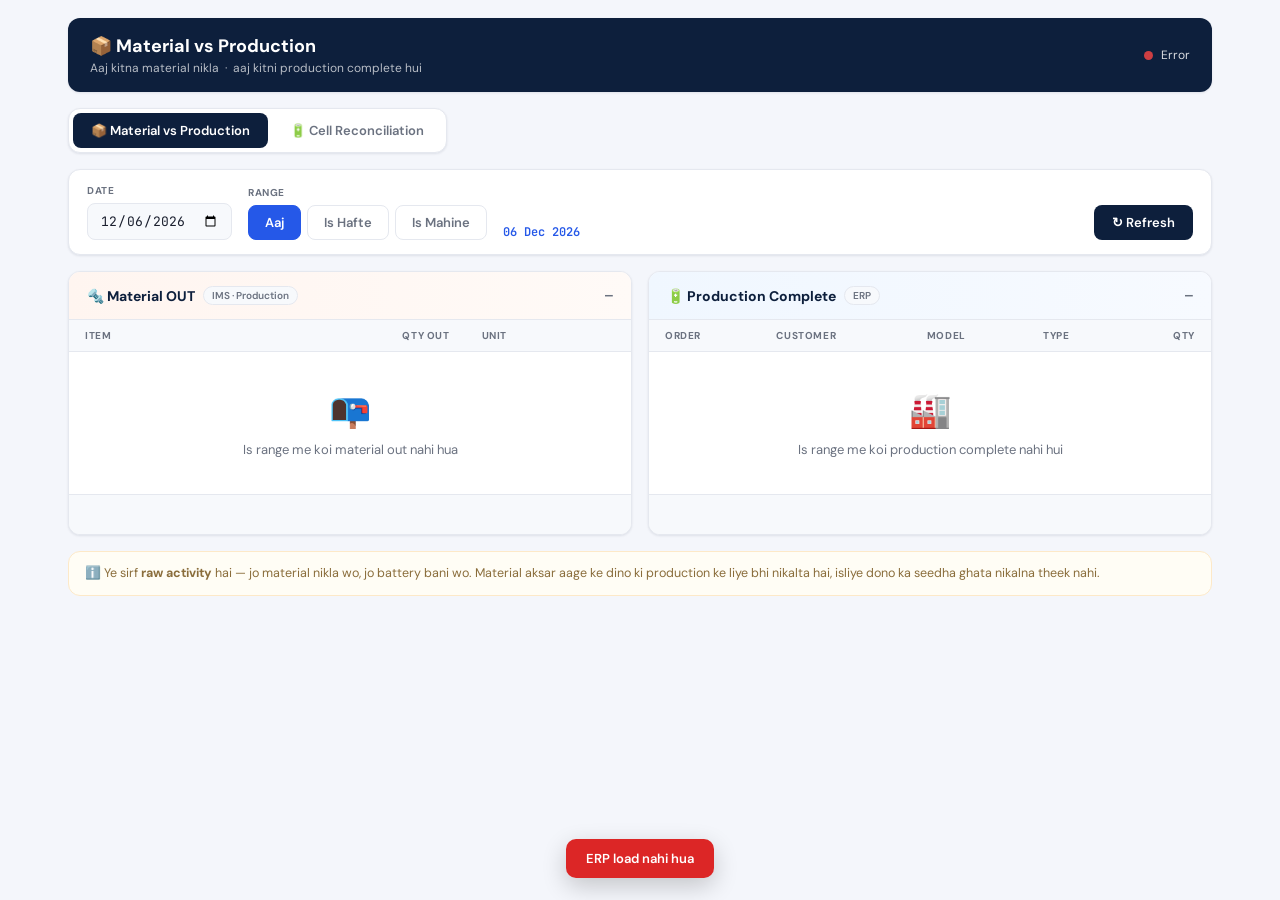
==== MaterialProd/index.html @ ee2bf345 "Update index.html" ====
<!DOCTYPE html>
<html lang="en">
<head>
  <meta charset="UTF-8">
  <meta name="viewport" content="width=device-width, initial-scale=1.0">
  <title>Material vs Production — Litpax</title>
  <link rel="preconnect" href="https://fonts.googleapis.com">
  <link href="https://fonts.googleapis.com/css2?family=DM+Sans:wght@400;500;600;700&family=JetBrains+Mono:wght@500;700&display=swap" rel="stylesheet">
  <link rel="stylesheet" href="style.css">
</head>
<body>

  <!-- Top bar -->
  <header class="topbar">
    <div class="tb-left">
      <div class="tb-title">📦 Material vs Production</div>
      <div class="tb-sub">Aaj kitna material nikla &nbsp;·&nbsp; aaj kitni production complete hui</div>
    </div>
    <div class="tb-right">
      <span class="dot" id="dot"></span>
      <span id="dot-lbl">Connecting…</span>
    </div>
  </header>

  <!-- Tabs -->
  <nav class="tabs">
    <button class="tab active" id="tab-mp"   onclick="MPapp.switchView('mp')">📦 Material vs Production</button>
    <button class="tab"        id="tab-cell" onclick="MPapp.switchView('cell')">🔋 Cell Reconciliation</button>
  </nav>

  <!-- Controls -->
  <div class="controls">
    <div class="ctrl-group">
      <label class="ctrl-lbl">Date</label>
      <input type="date" id="anchor-date" class="date-inp" onchange="MPapp.load()">
    </div>

    <div class="ctrl-group">
      <label class="ctrl-lbl">Range</label>
      <div class="pills">
        <button class="pill active" id="pill-day"   onclick="MPapp.setMode('day')">Aaj</button>
        <button class="pill"        id="pill-week"  onclick="MPapp.setMode('week')">Is Hafte</button>
        <button class="pill"        id="pill-month" onclick="MPapp.setMode('month')">Is Mahine</button>
      </div>
    </div>

    <div class="ctrl-group ctrl-grow">
      <span class="range-note" id="range-note">—</span>
    </div>

    <button class="btn-entry" id="btn-entry" style="display:none;" onclick="MPapp.openEntry()">+ Entry</button>
    <button class="btn-refresh" onclick="MPapp.load()">↻ Refresh</button>
  </div>

  <div id="view-mp">
  <!-- Two panels -->
  <div class="grid">

    <!-- Material OUT (IMS) -->
    <section class="panel">
      <div class="panel-head out">
        <div class="ph-title">🔩 Material OUT <span class="ph-src">IMS · Production</span></div>
        <div class="ph-count" id="mat-count">—</div>
      </div>
      <div class="panel-body">
        <table>
          <thead>
            <tr><th>Item</th><th class="r">Qty Out</th><th>Unit</th></tr>
          </thead>
          <tbody id="mat-tb">
            <tr class="lrow"><td colspan="3"><span class="spin"></span> Loading…</td></tr>
          </tbody>
        </table>
        <div class="empty" id="mat-empty" style="display:none;">
          <div class="ei">📭</div><div class="et">Is range me koi material out nahi hua</div>
        </div>
      </div>
      <div class="panel-foot" id="mat-foot"></div>
    </section>

    <!-- Production Complete (ERP) -->
    <section class="panel">
      <div class="panel-head made">
        <div class="ph-title">🔋 Production Complete <span class="ph-src">ERP</span></div>
        <div class="ph-count" id="prod-count">—</div>
      </div>
      <div class="panel-body">
        <table>
          <thead>
            <tr><th>Order</th><th>Customer</th><th>Model</th><th>Type</th><th class="r">Qty</th></tr>
          </thead>
          <tbody id="prod-tb">
            <tr class="lrow"><td colspan="5"><span class="spin"></span> Loading…</td></tr>
          </tbody>
        </table>
        <div class="empty" id="prod-empty" style="display:none;">
          <div class="ei">🏭</div><div class="et">Is range me koi production complete nahi hui</div>
        </div>
      </div>
      <div class="panel-foot" id="prod-foot"></div>
    </section>

  </div>

  <div class="hint">
    ℹ️ Ye sirf <b>raw activity</b> hai — jo material nikla wo, jo battery bani wo. Material aksar aage
    ke dino ki production ke liye bhi nikalta hai, isliye dono ka seedha ghata nikalna theek nahi.
  </div>
  </div><!-- /view-mp -->

  <!-- ===== CELL RECONCILIATION ===== -->
  <div id="view-cell" style="display:none;">
    <div class="cr-warn" id="cr-warn" style="display:none;"></div>

    <div class="cr-cards">
      <div class="cr-card"><div class="cr-lbl">Cells Issued (net)</div><div class="cr-val" id="cr-issued">—</div><div class="cr-sub" id="cr-issued-sub"></div></div>
      <div class="cr-card"><div class="cr-lbl">Batteries Bani</div><div class="cr-val" id="cr-bani">—</div></div>
      <div class="cr-card"><div class="cr-lbl">Cells Consumed</div><div class="cr-val" id="cr-consumed">—</div><div class="cr-sub">Bani × Cells/Battery</div></div>
      <div class="cr-card gap" id="cr-gap-card"><div class="cr-lbl">Gap (Issued − Consumed)</div><div class="cr-val" id="cr-gap">—</div><div class="cr-sub" id="cr-gap-sub"></div></div>
      <div class="cr-card"><div class="cr-lbl">Dispatched</div><div class="cr-val" id="cr-disp">—</div></div>
      <div class="cr-card"><div class="cr-lbl">FG Pending</div><div class="cr-val" id="cr-fg">—</div><div class="cr-sub">Bani − Dispatch (shuru se)</div></div>
    </div>

    <div class="grid">
      <section class="panel">
        <div class="panel-head made">
          <div class="ph-title">🔋 Model-wise <span class="ph-src">Manual Entry</span></div>
          <div class="ph-count" id="crm-count">—</div>
        </div>
        <div class="panel-body">
          <table>
            <thead><tr><th>Model</th><th class="r">Cells/Batt</th><th class="r">Bani</th><th class="r">Dispatch</th><th class="r">Cells Consumed</th></tr></thead>
            <tbody id="crm-tb"></tbody>
          </table>
        </div>
      </section>

      <section class="panel">
        <div class="panel-head out">
          <div class="ph-title">📅 Daily Trend <span class="ph-src">IMS + Entry</span></div>
        </div>
        <div class="panel-body">
          <table>
            <thead><tr><th>Date</th><th class="r">Issued</th><th class="r">Bani</th><th class="r">Consumed</th><th class="r">Gap</th><th class="r">Floor Bal.</th></tr></thead>
            <tbody id="crd-tb"></tbody>
          </table>
        </div>
      </section>
    </div>

  
  </div><!-- /view-cell -->

  <!-- Entry modal -->
  <div class="modal-bg" id="entry-modal" style="display:none;" onclick="if(event.target===this)MPapp.closeEntry()">
    <div class="modal">
      <div class="modal-head"><span>🔋 Daily Entry</span><button class="modal-x" onclick="MPapp.closeEntry()">✕</button></div>
      <div class="modal-body">
        <div class="f-row">
          <div class="f-col"><label class="ctrl-lbl">Date</label><input type="date" id="en-date" class="date-inp" onchange="MPapp.loadEntryFor()"></div>
          <div class="f-col"><label class="ctrl-lbl">Entered By</label><input type="text" id="en-by" class="txt-inp" placeholder="Naam"></div>
        </div>
        <table class="en-table">
          <thead><tr><th>Model</th><th class="r">Bani</th><th class="r">Dispatch</th><th></th></tr></thead>
          <tbody id="en-tb"></tbody>
        </table>
        <button class="btn-addrow" onclick="MPapp.addEntryRow()">+ Row</button>
        <div class="en-note" id="en-note"></div>
      </div>
      <div class="modal-foot">
        <button class="btn-cancel" onclick="MPapp.closeEntry()">Cancel</button>
        <button class="btn-save" id="en-save" onclick="MPapp.saveEntry()">Save</button>
      </div>
    </div>
  </div>

  <div class="toast" id="toast"></div>

  <script src="config.js"></script>
  <script src="app.js"></script>
</body>
</html>
---- MaterialProd/style.css ----
:root{
  --navy:#0d1f3c; --accent:#2558e8; --accent-dim:#eaf0ff;
  --green:#10a34a; --orange:#ea580c; --red:#dc2626; --purple:#7c3aed; --teal:#0891b2;
  --bg:#f4f6fb; --surface:#fff; --s2:#f7f9fc; --border:#e5e8ef;
  --text:#1a1f2e; --muted:#6b7280; --light:#9ca3af;
  --mono:'JetBrains Mono',monospace;
  --r:12px; --shadow:0 1px 3px rgba(13,31,60,.06),0 1px 2px rgba(13,31,60,.04);
}
*{box-sizing:border-box;margin:0;padding:0;}
body{font-family:'DM Sans',sans-serif;background:var(--bg);color:var(--text);padding:18px;max-width:1180px;margin:0 auto;}
button,input,select{font-family:inherit;}

/* ── Top bar ── */
.topbar{display:flex;justify-content:space-between;align-items:center;background:var(--navy);color:#fff;
  padding:16px 22px;border-radius:var(--r);margin-bottom:16px;box-shadow:var(--shadow);}
.tb-title{font-size:18px;font-weight:700;}
.tb-sub{font-size:12px;opacity:.7;margin-top:2px;}
.tb-right{display:flex;align-items:center;gap:8px;font-size:12px;opacity:.85;}
.dot{width:9px;height:9px;border-radius:50%;background:#f59e0b;}
.dot.ok{background:#22c55e;} .dot.err{background:#ef4444;}

/* ── Tabs ── */
.tabs{display:inline-flex;gap:4px;padding:4px;margin-bottom:16px;background:var(--surface);
  border:1px solid var(--border);border-radius:var(--r);box-shadow:var(--shadow);}
.tab{font-size:13px;font-weight:600;padding:9px 18px;border:none;border-radius:8px;
  background:transparent;color:var(--muted);cursor:pointer;transition:all .12s;}
.tab:hover{color:var(--navy);background:var(--s2);}
.tab.active{background:var(--navy);color:#fff;}

/* ── Controls ── */
.controls{display:flex;align-items:flex-end;gap:16px;flex-wrap:wrap;background:var(--surface);
  padding:14px 18px;border-radius:var(--r);border:1px solid var(--border);box-shadow:var(--shadow);margin-bottom:16px;}
.ctrl-group{display:flex;flex-direction:column;gap:6px;}
.ctrl-grow{flex:1;min-width:120px;}
.ctrl-lbl{font-size:10px;font-weight:700;color:var(--muted);text-transform:uppercase;letter-spacing:.6px;}
.date-inp{font-family:var(--mono);font-size:13px;padding:8px 12px;border:1.5px solid var(--border);
  border-radius:8px;background:var(--s2);color:var(--text);outline:none;cursor:pointer;}
.date-inp:focus{border-color:var(--accent);}
.pills{display:flex;gap:6px;}
.pill{font-size:13px;font-weight:600;padding:8px 16px;border:1.5px solid var(--border);border-radius:8px;
  background:var(--surface);color:var(--muted);cursor:pointer;transition:all .12s;}
.pill:hover{border-color:var(--accent);color:var(--accent);}
.pill.active{background:var(--accent);border-color:var(--accent);color:#fff;}
.range-note{font-family:var(--mono);font-size:12px;color:var(--accent);font-weight:600;}
.btn-refresh{font-size:13px;font-weight:600;padding:9px 18px;border:none;border-radius:8px;
  background:var(--navy);color:#fff;cursor:pointer;transition:opacity .12s;}
.btn-refresh:hover{opacity:.88;}
.btn-entry{font-size:13px;font-weight:600;padding:9px 18px;border:none;border-radius:8px;
  background:var(--accent);color:#fff;cursor:pointer;transition:opacity .12s;}
.btn-entry:hover{opacity:.88;}

/* ── Grid / Panels ── */
.grid{display:grid;grid-template-columns:1fr 1fr;gap:16px;}
@media(max-width:820px){.grid{grid-template-columns:1fr;}}

.panel{background:var(--surface);border:1px solid var(--border);border-radius:var(--r);
  box-shadow:var(--shadow);overflow:hidden;display:flex;flex-direction:column;}
.panel-head{display:flex;justify-content:space-between;align-items:center;padding:14px 18px;
  border-bottom:1px solid var(--border);}
.panel-head.out{background:linear-gradient(90deg,#fff5f0,#fffaf7);}
.panel-head.made{background:linear-gradient(90deg,#f0f7ff,#f7faff);}
.ph-title{font-size:14px;font-weight:700;color:var(--navy);display:flex;align-items:center;gap:8px;}
.ph-src{font-size:10px;font-weight:600;color:var(--muted);background:var(--s2);padding:2px 8px;
  border-radius:10px;border:1px solid var(--border);}
.ph-count{font-family:var(--mono);font-size:13px;font-weight:700;color:var(--muted);}
.panel-body{overflow-x:auto;}

table{width:100%;border-collapse:collapse;font-size:13px;}
thead th{background:var(--s2);text-align:left;padding:9px 16px;font-size:10px;font-weight:700;
  color:var(--muted);text-transform:uppercase;letter-spacing:.6px;border-bottom:1px solid var(--border);
  position:sticky;top:0;white-space:nowrap;}
thead th.r,td.r{text-align:right;}
tbody td{padding:10px 16px;border-bottom:1px solid var(--border);}
tbody tr:last-child td{border-bottom:none;}
tbody tr:hover td{background:#fafbff;}
.td-id{font-family:var(--mono);font-size:11px;color:var(--accent);font-weight:600;}
.td-name{font-weight:600;color:var(--navy);}
.qty{font-family:var(--mono);font-weight:700;}
.qty.out{color:var(--orange);}
.qty.made{color:var(--green);}
.unit{color:var(--muted);font-size:12px;}
.lrow td{text-align:center;color:var(--muted);padding:26px;}

.empty{text-align:center;padding:36px 20px;}
.ei{font-size:34px;margin-bottom:8px;}
.et{font-size:13px;color:var(--muted);}

.panel-foot{padding:11px 18px;background:var(--s2);border-top:1px solid var(--border);
  font-size:12px;color:var(--muted);font-weight:600;min-height:40px;}
.panel-foot b{color:var(--navy);font-family:var(--mono);}

.hint{margin-top:16px;background:#fffdf5;border:1px solid #fde9c8;border-radius:var(--r);
  padding:12px 16px;font-size:12.5px;color:#8a6d3b;line-height:1.5;}

/* ── Cell Reconciliation: note ── */
.cr-warn{margin-bottom:16px;background:#fffdf5;border:1px solid #fde9c8;border-radius:var(--r);
  padding:12px 16px;font-size:12.5px;color:#8a6d3b;line-height:1.6;}

/* ── Cell Reconciliation: cards ── */
.cr-cards{display:grid;grid-template-columns:repeat(6,1fr);gap:12px;margin-bottom:16px;}
@media(max-width:1000px){.cr-cards{grid-template-columns:repeat(3,1fr);}}
@media(max-width:560px){.cr-cards{grid-template-columns:repeat(2,1fr);}}
.cr-card{position:relative;overflow:hidden;background:var(--surface);border:1px solid var(--border);
  border-radius:var(--r);box-shadow:var(--shadow);padding:14px 14px 14px 18px;}
.cr-card::before{content:'';position:absolute;left:0;top:0;bottom:0;width:4px;background:var(--border);}
.cr-cards .cr-card:nth-child(1)::before{background:var(--accent);}
.cr-cards .cr-card:nth-child(2)::before{background:var(--green);}
.cr-cards .cr-card:nth-child(3)::before{background:var(--purple);}
.cr-cards .cr-card:nth-child(5)::before{background:var(--teal);}
.cr-cards .cr-card:nth-child(6)::before{background:var(--orange);}
.cr-lbl{font-size:10px;font-weight:700;color:var(--muted);text-transform:uppercase;letter-spacing:.6px;}
.cr-val{font-family:var(--mono);font-size:24px;font-weight:700;color:var(--navy);margin-top:8px;line-height:1.1;}
.cr-sub{font-size:11px;color:var(--light);margin-top:6px;min-height:14px;line-height:1.4;}
.cr-card.gap.ok{background:#f0fdf4;border-color:#bbf7d0;}
.cr-card.gap.ok::before{background:var(--green);}
.cr-card.gap.ok .cr-val{color:var(--green);}
.cr-card.gap.warn{background:#fff7ed;border-color:#fed7aa;}
.cr-card.gap.warn::before{background:var(--orange);}
.cr-card.gap.warn .cr-val{color:var(--orange);}
.cr-card.gap.bad{background:#fef2f2;border-color:#fecaca;}
.cr-card.gap.bad::before{background:var(--red);}
.cr-card.gap.bad .cr-val{color:var(--red);}
.neg{color:var(--red);font-weight:700;}

/* ── Entry modal ── */
.modal-bg{position:fixed;inset:0;z-index:100;background:rgba(13,31,60,.5);backdrop-filter:blur(2px);
  display:flex;align-items:center;justify-content:center;padding:16px;}
.modal{background:var(--surface);border-radius:16px;width:100%;max-width:620px;max-height:90vh;
  display:flex;flex-direction:column;overflow:hidden;box-shadow:0 20px 50px rgba(13,31,60,.25);}
.modal-head{display:flex;justify-content:space-between;align-items:center;padding:16px 20px;
  background:var(--navy);color:#fff;font-size:15px;font-weight:700;}
.modal-x{width:30px;height:30px;border:none;border-radius:8px;background:rgba(255,255,255,.14);
  color:#fff;font-size:14px;cursor:pointer;}
.modal-x:hover{background:rgba(255,255,255,.25);}
.modal-body{padding:18px 20px;overflow:auto;}
.modal-foot{display:flex;justify-content:flex-end;gap:10px;padding:14px 20px;
  border-top:1px solid var(--border);background:var(--s2);}

.f-row{display:grid;grid-template-columns:1fr 1fr;gap:12px;margin-bottom:16px;}
.f-col{display:flex;flex-direction:column;gap:6px;}
.f-col .date-inp{width:100%;}
.txt-inp,.num-inp,.en-model{width:100%;font-size:13px;padding:8px 12px;border:1.5px solid var(--border);
  border-radius:8px;background:var(--s2);color:var(--text);outline:none;transition:border-color .12s;}
.txt-inp:focus,.num-inp:focus,.en-model:focus{border-color:var(--accent);background:var(--surface);}
.en-model{appearance:none;-webkit-appearance:none;padding-right:32px;cursor:pointer;
  background-image:url("data:image/svg+xml,%3Csvg xmlns='http://www.w3.org/2000/svg' width='12' height='12' viewBox='0 0 24 24' fill='none' stroke='%236b7280' stroke-width='2.5'%3E%3Cpath d='M6 9l6 6 6-6'/%3E%3C/svg%3E");
  background-repeat:no-repeat;background-position:right 11px center;}
.num-inp{font-family:var(--mono);text-align:right;}

.en-table thead th{position:static;background:none;padding:0 6px 8px;}
.en-table tbody td{padding:6px;border-bottom:none;}
.en-table tbody tr:hover td{background:none;}
.en-table td:nth-child(2),.en-table td:nth-child(3){width:110px;}
.en-table td:last-child{width:40px;text-align:center;}

.btn-rm{width:30px;height:30px;border:none;border-radius:8px;background:#fef2f2;color:var(--red);
  font-size:13px;cursor:pointer;}
.btn-rm:hover{background:#fee2e2;}
.btn-addrow{width:100%;margin-top:10px;padding:10px;font-size:13px;font-weight:600;
  border:1.5px dashed var(--border);border-radius:8px;background:var(--s2);color:var(--muted);cursor:pointer;}
.btn-addrow:hover{border-color:var(--accent);color:var(--accent);background:var(--accent-dim);}
.en-note{margin-top:12px;font-size:12px;color:#8a6d3b;}
.en-note:empty{display:none;}

.btn-cancel{font-size:13px;font-weight:600;padding:9px 16px;border:1.5px solid var(--border);
  border-radius:8px;background:var(--surface);color:var(--muted);cursor:pointer;}
.btn-cancel:hover{border-color:var(--navy);color:var(--navy);}
.btn-save{font-size:13px;font-weight:600;padding:9px 22px;border:none;border-radius:8px;
  background:var(--green);color:#fff;cursor:pointer;}
.btn-save:hover{opacity:.9;}
.btn-save:disabled{opacity:.6;cursor:wait;}

/* ── Spinner / Toast ── */
.spin{display:inline-block;width:14px;height:14px;border:2px solid var(--border);
  border-top-color:var(--accent);border-radius:50%;animation:sp .7s linear infinite;vertical-align:middle;margin-right:6px;}
@keyframes sp{to{transform:rotate(360deg);}}
.toast{position:fixed;bottom:22px;left:50%;transform:translateX(-50%) translateY(80px);
  background:var(--navy);color:#fff;padding:11px 20px;border-radius:10px;font-size:13px;font-weight:600;
  box-shadow:0 8px 24px rgba(0,0,0,.2);opacity:0;transition:all .25s;z-index:200;}
.toast.show{transform:translateX(-50%) translateY(0);opacity:1;}
.toast.err{background:var(--red);}
.toast.ok{background:var(--green);}

@media(max-width:640px){
  .tabs{display:flex;}.tab{flex:1;padding:9px 10px;}
  .f-row{grid-template-columns:1fr;}
  .cr-val{font-size:20px;}
}
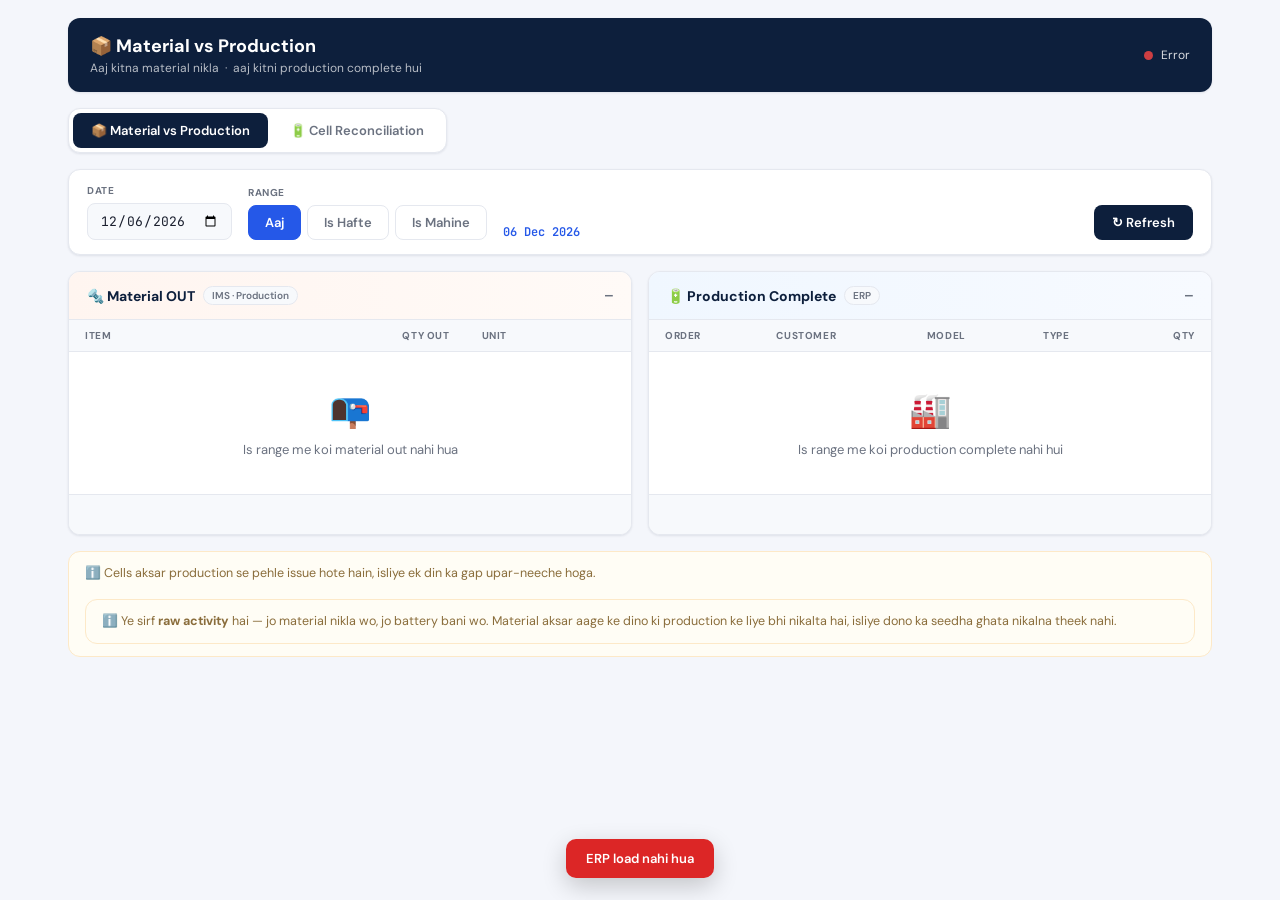
==== commit 575c77d9: "Update index.html" ====
--- a/MaterialProd/index.html
+++ b/MaterialProd/index.html
@@ -48,7 +48,9 @@
       <span class="range-note" id="range-note">—</span>
     </div>
 
-    <button class="btn-entry" id="btn-entry" style="display:none;" onclick="MPapp.openEntry()">+ Entry</button>
+    <button class="btn-open" id="btn-open" style="display:none;" onclick="MPapp.openOpening()">⚙️ Opening</button>
+    <button class="btn-entry" id="btn-bani" style="display:none;" onclick="MPapp.openEntry('Bani')">+ Production Entry</button>
+    <button class="btn-entry disp" id="btn-disp" style="display:none;" onclick="MPapp.openEntry('Dispatch')">+ Dispatch Entry</button>
     <button class="btn-refresh" onclick="MPapp.load()">↻ Refresh</button>
   </div>
 
@@ -101,6 +103,8 @@
     </section>
 
   </div>
+    <div class="hint">
+      ℹ️ Cells aksar production se pehle issue hote hain, isliye ek din ka gap upar-neeche hoga.
 
   <div class="hint">
     ℹ️ Ye sirf <b>raw activity</b> hai — jo material nikla wo, jo battery bani wo. Material aksar aage
@@ -110,6 +114,7 @@
 
   <!-- ===== CELL RECONCILIATION ===== -->
   <div id="view-cell" style="display:none;">
+    <div class="cr-open" id="cr-open" style="display:none;"></div>
     <div class="cr-warn" id="cr-warn" style="display:none;"></div>
 
     <div class="cr-cards">
@@ -142,26 +147,46 @@
         <div class="panel-body">
           <table>
             <thead><tr><th>Date</th><th class="r">Issued</th><th class="r">Bani</th><th class="r">Consumed</th><th class="r">Gap</th><th class="r">Floor Bal.</th></tr></thead>
-            <tbody id="crd-tb"></tbody>
+                        <tbody id="crd-tb"></tbody>
           </table>
         </div>
       </section>
     </div>
 
-  
+    <section class="panel fg-panel">
+      <div class="panel-head made">
+        <div class="ph-title">📦 Finished Goods Stock <span class="ph-src" id="fg-asof">—</span></div>
+        <div class="fg-tools">
+          <select id="fg-model" class="en-model fg-sel" onchange="MPapp.renderFG()"><option value="">Sabhi Models</option></select>
+          <label class="fg-chk"><input type="checkbox" id="fg-zero" onchange="MPapp.renderFG()"> 0 wale bhi</label>
+        </div>
+      </div>
+      <div class="panel-body">
+        <table>
+          <thead><tr><th>Model</th><th class="r">Opening</th><th class="r">Bani</th><th class="r">Dispatch</th><th class="r">FG Stock</th></tr></thead>
+          <tbody id="fg-tb"></tbody>
+        </table>
+      </div>
+      <div class="panel-foot" id="fg-foot"></div>
+    </section>
+
+    <div class="hint">
+      ℹ️ Cells aksar production se pehle issue hote hain, isliye ek din ka gap upar-neeche hoga.
+      Asli signal <b>Floor Balance</b> ka trend hai — agar ye lagatar badh raha hai to cells kahin ruk rahe hain.
+    </div>
   </div><!-- /view-cell -->
 
   <!-- Entry modal -->
   <div class="modal-bg" id="entry-modal" style="display:none;" onclick="if(event.target===this)MPapp.closeEntry()">
     <div class="modal">
-      <div class="modal-head"><span>🔋 Daily Entry</span><button class="modal-x" onclick="MPapp.closeEntry()">✕</button></div>
+      <div class="modal-head"><span id="en-title">🔋 Entry</span><button class="modal-x" onclick="MPapp.closeEntry()">✕</button></div>
       <div class="modal-body">
         <div class="f-row">
           <div class="f-col"><label class="ctrl-lbl">Date</label><input type="date" id="en-date" class="date-inp" onchange="MPapp.loadEntryFor()"></div>
           <div class="f-col"><label class="ctrl-lbl">Entered By</label><input type="text" id="en-by" class="txt-inp" placeholder="Naam"></div>
         </div>
         <table class="en-table">
-          <thead><tr><th>Model</th><th class="r">Bani</th><th class="r">Dispatch</th><th></th></tr></thead>
+          <thead><tr><th>Model</th><th class="r" id="en-qty-h">Qty</th><th></th></tr></thead>
           <tbody id="en-tb"></tbody>
         </table>
         <button class="btn-addrow" onclick="MPapp.addEntryRow()">+ Row</button>
@@ -170,6 +195,34 @@
       <div class="modal-foot">
         <button class="btn-cancel" onclick="MPapp.closeEntry()">Cancel</button>
         <button class="btn-save" id="en-save" onclick="MPapp.saveEntry()">Save</button>
+      </div>
+    </div>
+  </div>
+
+  <!-- Opening modal -->
+  <div class="modal-bg" id="open-modal" style="display:none;" onclick="if(event.target===this)MPapp.closeOpening()">
+    <div class="modal">
+      <div class="modal-head"><span>⚙️ Opening Stock</span><button class="modal-x" onclick="MPapp.closeOpening()">✕</button></div>
+      <div class="modal-body">
+        <div class="f-row">
+          <div class="f-col"><label class="ctrl-lbl">Start Date</label><input type="date" id="op-date" class="date-inp"></div>
+          <div class="f-col"><label class="ctrl-lbl">Floor pe Cells</label><input type="number" min="0" id="op-floor" class="num-inp"></div>
+        </div>
+        <div class="f-row">
+          <div class="f-col"><label class="ctrl-lbl">Updated By</label><input type="text" id="op-by" class="txt-inp" placeholder="Naam"></div>
+          <div class="f-col"></div>
+        </div>
+        <div class="op-hint" id="op-hint"></div>
+        <div class="ctrl-lbl op-sub">FG Opening — Model-wise</div>
+        <table class="en-table">
+          <thead><tr><th>Model</th><th class="r">Batteries</th><th></th></tr></thead>
+          <tbody id="op-tb"></tbody>
+        </table>
+        <button class="btn-addrow" onclick="MPapp.addOpeningRow()">+ Row</button>
+      </div>
+      <div class="modal-foot">
+        <button class="btn-cancel" onclick="MPapp.closeOpening()">Cancel</button>
+        <button class="btn-save" id="op-save" onclick="MPapp.saveOpening()">Save</button>
       </div>
     </div>
   </div>
--- a/MaterialProd/style.css
+++ b/MaterialProd/style.css
@@ -186,3 +186,4 @@
   .f-row{grid-template-columns:1fr;}
   .cr-val{font-size:20px;}
 }
+.btn-entry.disp{background:var(--teal);}
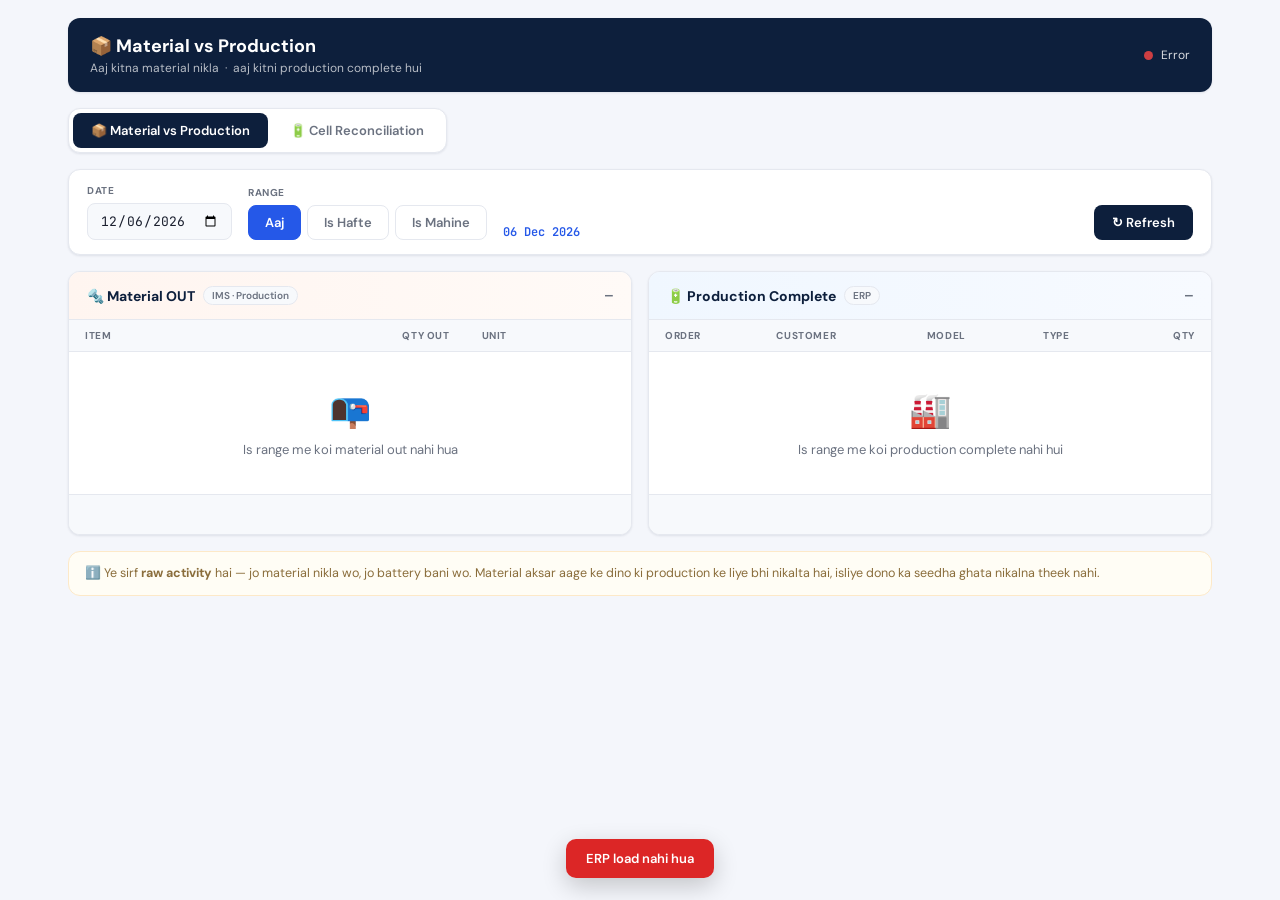
==== commit 15ec9551: "Update index.html" ====
--- a/MaterialProd/index.html
+++ b/MaterialProd/index.html
@@ -103,9 +103,6 @@
     </section>
 
   </div>
-    <div class="hint">
-      ℹ️ Cells aksar production se pehle issue hote hain, isliye ek din ka gap upar-neeche hoga.
-
   <div class="hint">
     ℹ️ Ye sirf <b>raw activity</b> hai — jo material nikla wo, jo battery bani wo. Material aksar aage
     ke dino ki production ke liye bhi nikalta hai, isliye dono ka seedha ghata nikalna theek nahi.
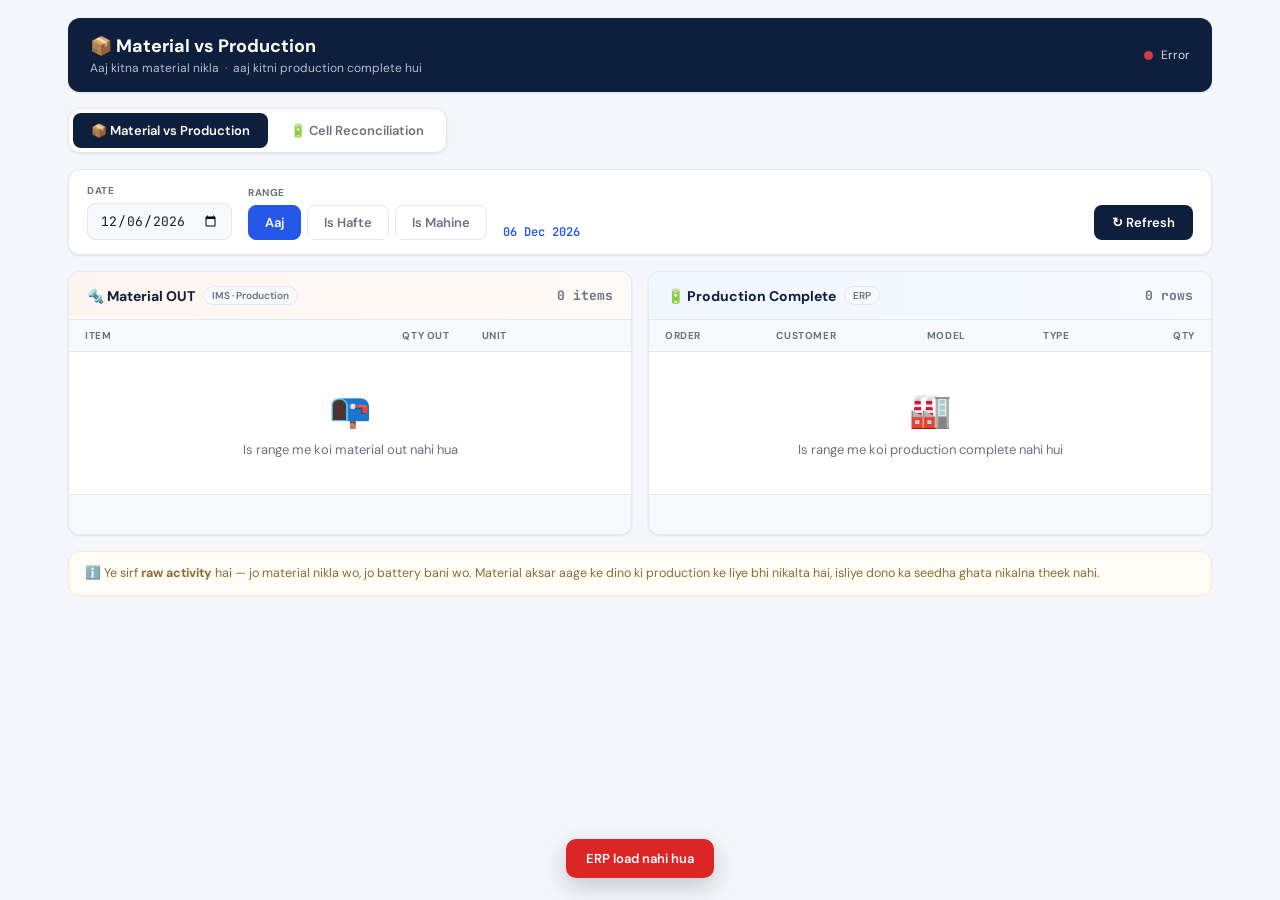
==== commit 5a100d07: "Update index.html" ====
--- a/MaterialProd/index.html
+++ b/MaterialProd/index.html
@@ -131,7 +131,7 @@
         </div>
         <div class="panel-body">
           <table>
-            <thead><tr><th>Model</th><th class="r">Cells/Batt</th><th class="r">Bani</th><th class="r">Dispatch</th><th class="r">Cells Consumed</th></tr></thead>
+            <thead><tr><th>Model</th><th class="r">Cells/Batt</th><th class="r">Production</th><th class="r">Cells Consumed</th></tr></thead>
             <tbody id="crm-tb"></tbody>
           </table>
         </div>
@@ -154,13 +154,14 @@
       <div class="panel-head made">
         <div class="ph-title">📦 Finished Goods Stock <span class="ph-src" id="fg-asof">—</span></div>
         <div class="fg-tools">
+          <button id="fg-full-btn" class="fg-toggle" onclick="MPapp.toggleFGFull()">📋 Total FG</button>
           <select id="fg-model" class="en-model fg-sel" onchange="MPapp.renderFG()"><option value="">Sabhi Models</option></select>
           <label class="fg-chk"><input type="checkbox" id="fg-zero" onchange="MPapp.renderFG()"> 0 wale bhi</label>
         </div>
       </div>
       <div class="panel-body">
         <table>
-          <thead><tr><th>Model</th><th class="r">Opening</th><th class="r">Bani</th><th class="r">Dispatch</th><th class="r">FG Stock</th></tr></thead>
+          <thead id="fg-th"></thead>
           <tbody id="fg-tb"></tbody>
         </table>
       </div>
--- a/MaterialProd/style.css
+++ b/MaterialProd/style.css
@@ -187,3 +187,31 @@
   .cr-val{font-size:20px;}
 }
 .btn-entry.disp{background:var(--teal);}
+
+/* ── Opening + FG Stock ── */
+.btn-open{font-size:13px;font-weight:600;padding:9px 16px;border:1.5px solid var(--border);border-radius:8px;
+  background:var(--surface);color:var(--navy);cursor:pointer;transition:border-color .12s;}
+.btn-open:hover{border-color:var(--navy);}
+.cr-open{margin-bottom:12px;font-size:12.5px;color:var(--muted);font-weight:600;}
+.cr-open b{color:var(--navy);font-family:var(--mono);}
+.fg-panel{margin-top:16px;}
+.fg-tools{display:flex;align-items:center;gap:12px;flex-wrap:wrap;}
+.fg-sel{width:auto;min-width:170px;padding-top:6px;padding-bottom:6px;background-color:var(--surface);}
+.fg-chk{display:flex;align-items:center;gap:5px;font-size:12px;font-weight:600;color:var(--muted);cursor:pointer;}
+.fg-total td{font-weight:700;background:var(--s2);}
+.op-hint{font-size:12px;color:var(--muted);margin-top:-6px;line-height:1.5;}
+.op-hint:empty{display:none;}
+.op-sub{margin:16px 0 6px;}
+
+.fg-toggle {
+  padding: 6px 12px;
+  border: 1px solid #d0d5dd;
+  border-radius: 8px;
+  background: #fff;
+  font: inherit;
+  font-size: 13px;
+  font-weight: 600;
+  cursor: pointer;
+  white-space: nowrap;
+}
+.fg-toggle:hover { background: #f2f4f7; }
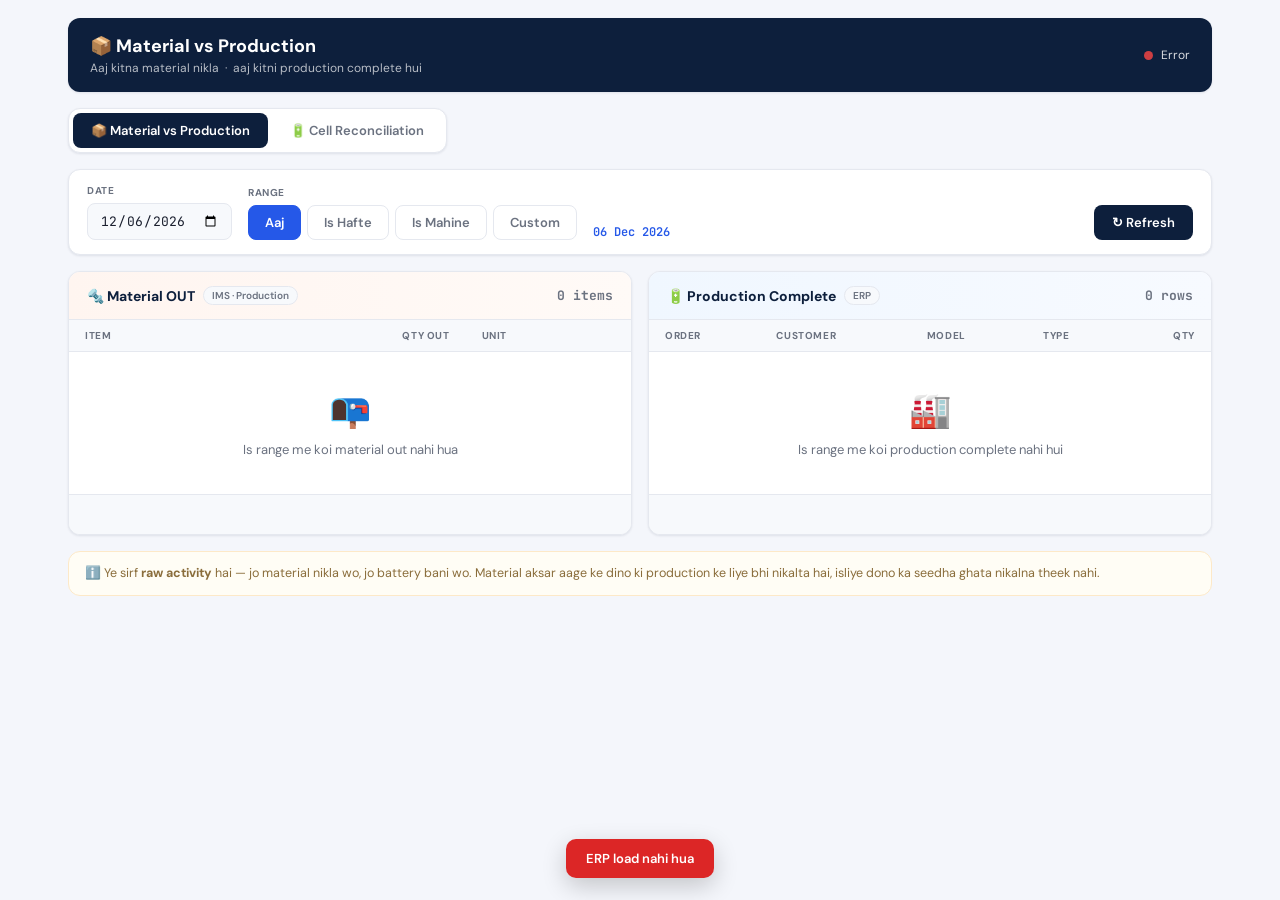
==== commit f69e6583: "Update index.html" ====
--- a/MaterialProd/index.html
+++ b/MaterialProd/index.html
@@ -30,17 +30,28 @@
 
   <!-- Controls -->
   <div class="controls">
-    <div class="ctrl-group">
+    <div class="ctrl-group" id="grp-anchor">
       <label class="ctrl-lbl">Date</label>
       <input type="date" id="anchor-date" class="date-inp" onchange="MPapp.load()">
+    </div>
+
+    <div class="ctrl-group" id="grp-from" style="display:none;">
+      <label class="ctrl-lbl">From</label>
+      <input type="date" id="from-date" class="date-inp" onchange="MPapp.load()">
+    </div>
+
+    <div class="ctrl-group" id="grp-to" style="display:none;">
+      <label class="ctrl-lbl">To</label>
+      <input type="date" id="to-date" class="date-inp" onchange="MPapp.load()">
     </div>
 
     <div class="ctrl-group">
       <label class="ctrl-lbl">Range</label>
       <div class="pills">
-        <button class="pill active" id="pill-day"   onclick="MPapp.setMode('day')">Aaj</button>
-        <button class="pill"        id="pill-week"  onclick="MPapp.setMode('week')">Is Hafte</button>
-        <button class="pill"        id="pill-month" onclick="MPapp.setMode('month')">Is Mahine</button>
+        <button class="pill active" id="pill-day"    onclick="MPapp.setMode('day')">Aaj</button>
+        <button class="pill"        id="pill-week"   onclick="MPapp.setMode('week')">Is Hafte</button>
+        <button class="pill"        id="pill-month"  onclick="MPapp.setMode('month')">Is Mahine</button>
+        <button class="pill"        id="pill-custom" onclick="MPapp.setMode('custom')">Custom</button>
       </div>
     </div>
 
@@ -143,7 +154,7 @@
         </div>
         <div class="panel-body">
           <table>
-            <thead><tr><th>Date</th><th class="r">Issued</th><th class="r">Bani</th><th class="r">Consumed</th><th class="r">Gap</th><th class="r">Floor Bal.</th></tr></thead>
+            <thead><tr><th>Date</th><th class="r">Opening</th><th class="r">+ Issued</th><th class="r">Bani</th><th class="r">− Consumed</th><th class="r">Gap</th><th class="r">Closing</th></tr></thead>
                         <tbody id="crd-tb"></tbody>
           </table>
         </div>
